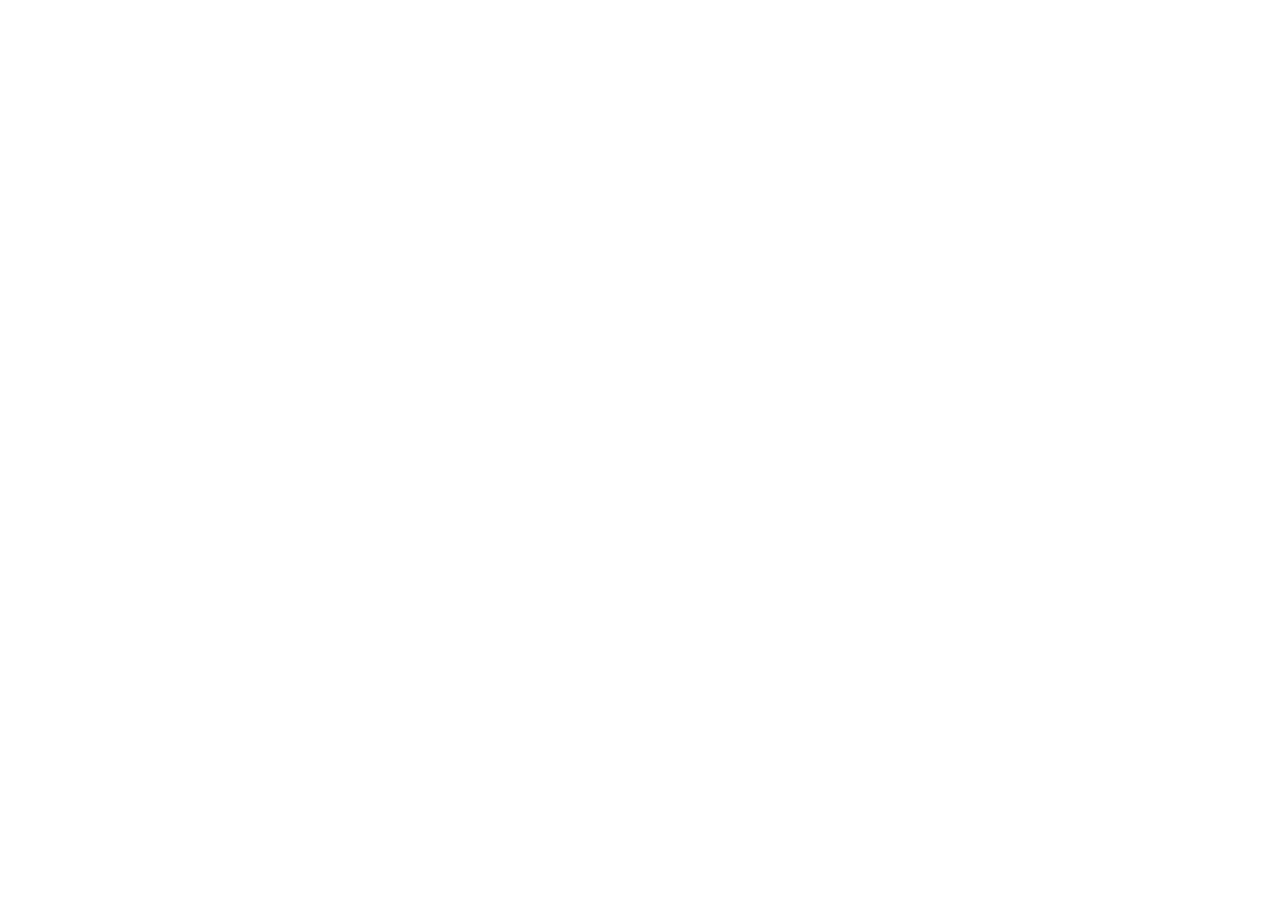
==== index.html @ 486b77b3 "criei a página principal" ====
<!DOCTYPE html>
<html lang="pt-br">
<head>
    <meta charset="UTF-8">
    <meta name="viewport" content="width=device-width, initial-scale=1.0">
    <title>Projeto Redes Sociais</title>
    <link rel="shortcut icon" href="pacote-d013/pacote-d013/favicon.ico" type="image/x-icon">
</head>
<body>
    
</body>
</html>
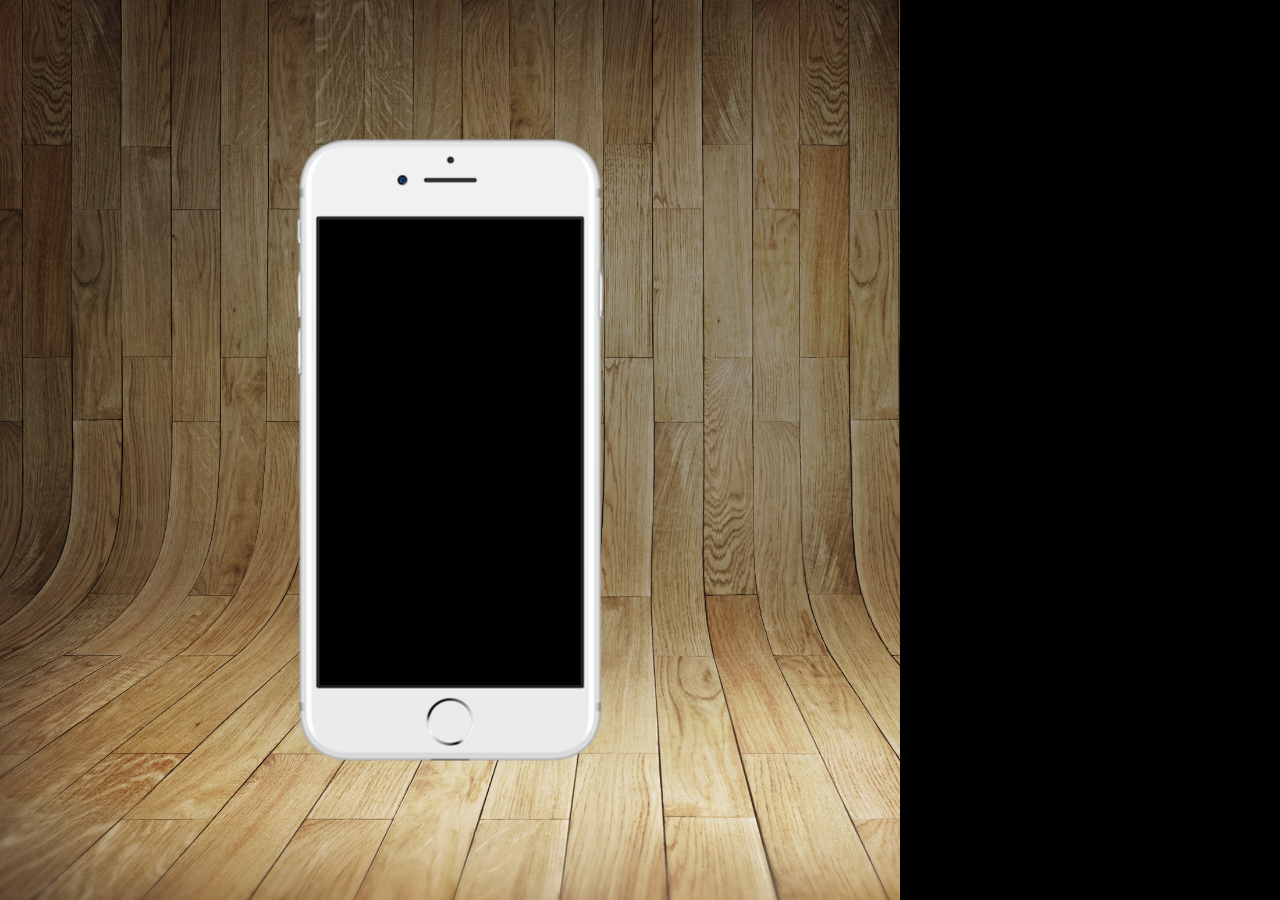
==== commit bf56ecfd: "projeto redes sociais iniciados" ====
--- a/index.html
+++ b/index.html
@@ -5,8 +5,16 @@
     <meta name="viewport" content="width=device-width, initial-scale=1.0">
     <title>Projeto Redes Sociais</title>
     <link rel="shortcut icon" href="pacote-d013/pacote-d013/favicon.ico" type="image/x-icon">
+    <link rel="stylesheet" href="estilo/style.css">
 </head>
 <body>
-    
+    <main>
+        <section id="telefone">
+
+        </section>
+        <section id="redes-sociais">
+
+        </section>
+    </main>
 </body>
 </html>
--- a/estilo/style.css
+++ b/estilo/style.css
@@ -0,0 +1,33 @@
+@charset "UTF-8";
+
+*{
+    margin: 0px;
+    padding: 0px;
+    font-family: Arial, Helvetica, sans-serif;
+}
+
+html, body {
+    height: 100vh;
+    width: 100vh;
+    background-color: black;
+}
+
+body{
+    background: url('../pacote-d013/pacote-d013/imagens/fundo-madeira.jpg') no-repeat top center;
+    background-size: cover;
+    background-attachment: fixed;
+}
+
+main {
+    height: 100vh;
+    position: relative;
+}
+#telefone{
+    height: 627px;
+    width: 311px;
+    position: absolute;
+    top: 50%;
+    left: 50%;
+    transform: translate(-50%, -50%);
+    background: url('../pacote-d013/pacote-d013/imagens/frame-iphone.png') no-repeat;
+}
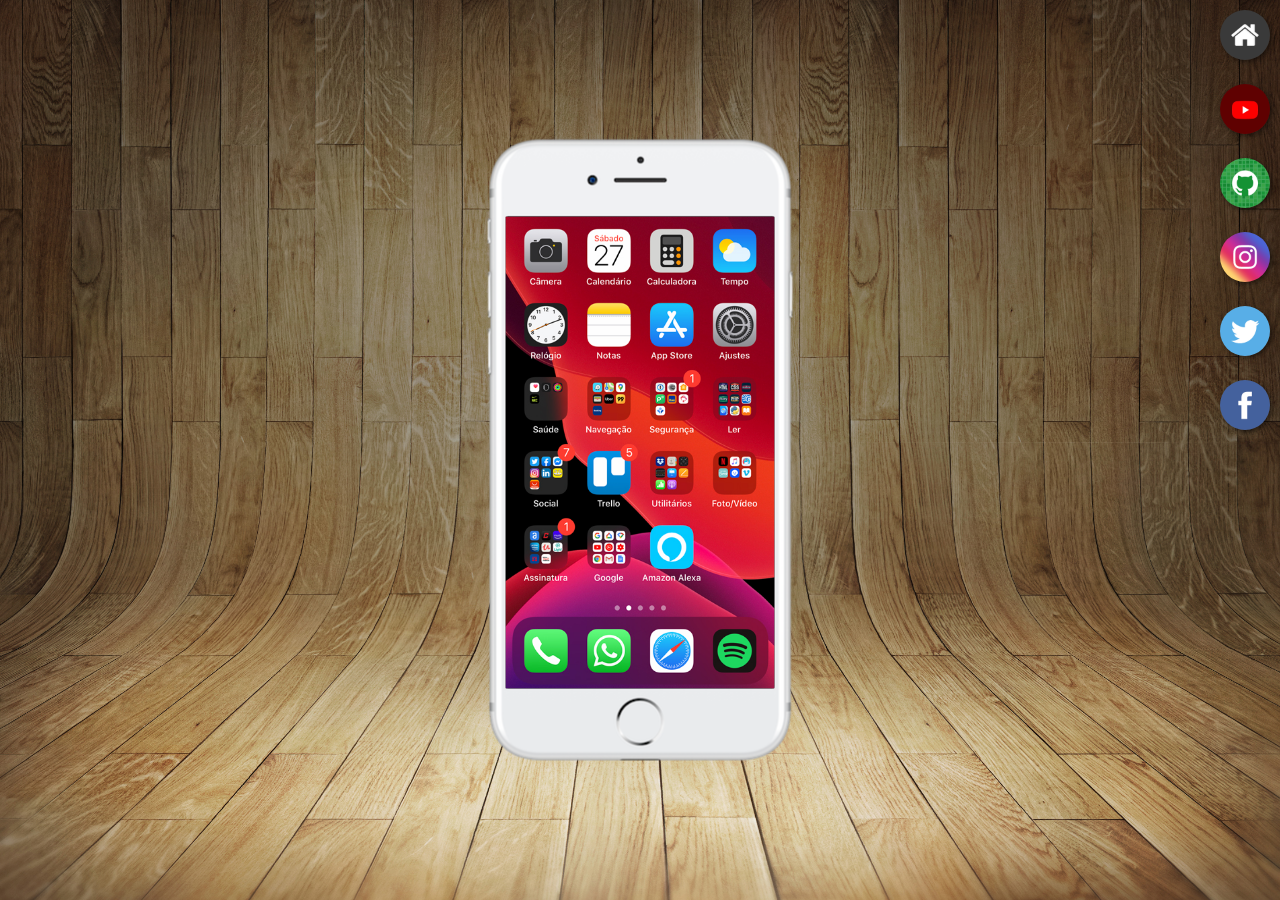
==== commit d8e6ec7a: "criei os botões laterais" ====
--- a/index.html
+++ b/index.html
@@ -10,10 +10,15 @@
 <body>
     <main>
         <section id="telefone">
-
+            <iframe src="home.html" name="tela" id="tela" frameborder="0"></iframe>
         </section>
         <section id="redes-sociais">
-
+            <a href="#" target="tela"><img src="pacote-d013/pacote-d013/imagens/logo-home.jpg" alt="Home"></a><br>
+            <a href="#" target="tela"><img src="pacote-d013/pacote-d013/imagens/logo-youtube.jpg" alt="Youtube"></a><br>
+            <a href="#" target="tela"><img src="pacote-d013/pacote-d013/imagens/logo-github.jpg" alt="GitHub"></a><br>
+            <a href="#" target="tela"><img src="pacote-d013/pacote-d013/imagens/logo-instagram.jpg" alt="Instagram"></a><br>
+            <a href="#" target="tela"><img src="pacote-d013/pacote-d013/imagens/logo-twitter.jpg" alt="X"></a><br>
+            <a href="#" target="tela"><img src="pacote-d013/pacote-d013/imagens/logo-facebook.jpg" alt="Facebook"></a>
         </section>
     </main>
 </body>
--- a/estilo/style.css
+++ b/estilo/style.css
@@ -7,9 +7,10 @@
 }
 
 html, body {
-    height: 100vh;
-    width: 100vh;
+    height: 100vh;    
+    width: 100vw;
     background-color: black;
+
 }
 
 body{
@@ -30,4 +31,30 @@
     left: 50%;
     transform: translate(-50%, -50%);
     background: url('../pacote-d013/pacote-d013/imagens/frame-iphone.png') no-repeat;
-}+}
+
+#tela{
+    position: relative;
+    top: 80px;
+    left: 21px;
+    width: 269px;
+    height: 472px;
+}
+
+#redes-sociais{
+    text-align: right;
+}
+
+#redes-sociais img{
+    width: 50px;
+    margin: 10px;
+    border-radius: 50%;
+    box-shadow: 2px 2px 5px rgba(0, 0, 0, 0.493);
+    box-sizing: border-box;
+}
+#redes-sociais img:hover{
+    border: 2px solid rgba(255, 255, 255, 0.5);
+    transform: translate(-3px, -3px);
+    box-shadow: 5px 5px 10px rgba(0, 0, 0, 0.600);
+    transition: transform .3s, border .4s;
+}
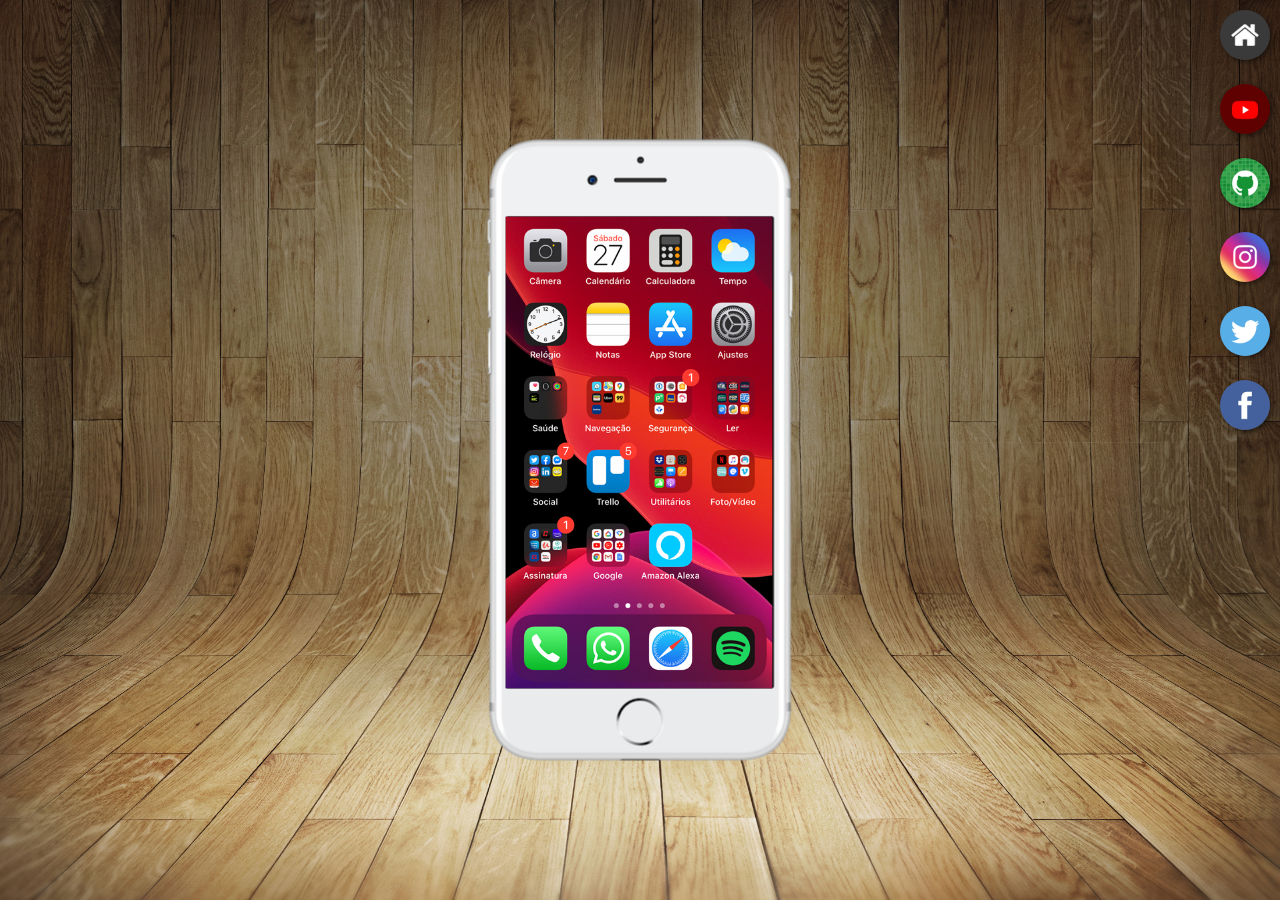
==== commit 28d87441: "terminei os botões laterias" ====
--- a/index.html
+++ b/index.html
@@ -13,12 +13,12 @@
             <iframe src="home.html" name="tela" id="tela" frameborder="0"></iframe>
         </section>
         <section id="redes-sociais">
-            <a href="#" target="tela"><img src="pacote-d013/pacote-d013/imagens/logo-home.jpg" alt="Home"></a><br>
-            <a href="#" target="tela"><img src="pacote-d013/pacote-d013/imagens/logo-youtube.jpg" alt="Youtube"></a><br>
-            <a href="#" target="tela"><img src="pacote-d013/pacote-d013/imagens/logo-github.jpg" alt="GitHub"></a><br>
-            <a href="#" target="tela"><img src="pacote-d013/pacote-d013/imagens/logo-instagram.jpg" alt="Instagram"></a><br>
-            <a href="#" target="tela"><img src="pacote-d013/pacote-d013/imagens/logo-twitter.jpg" alt="X"></a><br>
-            <a href="#" target="tela"><img src="pacote-d013/pacote-d013/imagens/logo-facebook.jpg" alt="Facebook"></a>
+            <a href="home.html" target="tela"><img src="pacote-d013/pacote-d013/imagens/logo-home.jpg" alt="Home"></a><br>
+            <a href="youtube.html" target="tela"><img src="pacote-d013/pacote-d013/imagens/logo-youtube.jpg" alt="Youtube"></a><br>
+            <a href="github.html" target="tela"><img src="pacote-d013/pacote-d013/imagens/logo-github.jpg" alt="GitHub"></a><br>
+            <a href="instagram.html" target="tela"><img src="pacote-d013/pacote-d013/imagens/logo-instagram.jpg" alt="Instagram"></a><br>
+            <a href="x.html" target="tela"><img src="pacote-d013/pacote-d013/imagens/logo-twitter.jpg" alt="X"></a><br>
+            <a href="face.html" target="tela"><img src="pacote-d013/pacote-d013/imagens/logo-facebook.jpg" alt="Facebook"></a>
         </section>
     </main>
 </body>
--- a/estilo/style.css
+++ b/estilo/style.css
@@ -37,7 +37,7 @@
     position: relative;
     top: 80px;
     left: 21px;
-    width: 269px;
+    width: 267px;
     height: 472px;
 }
 
